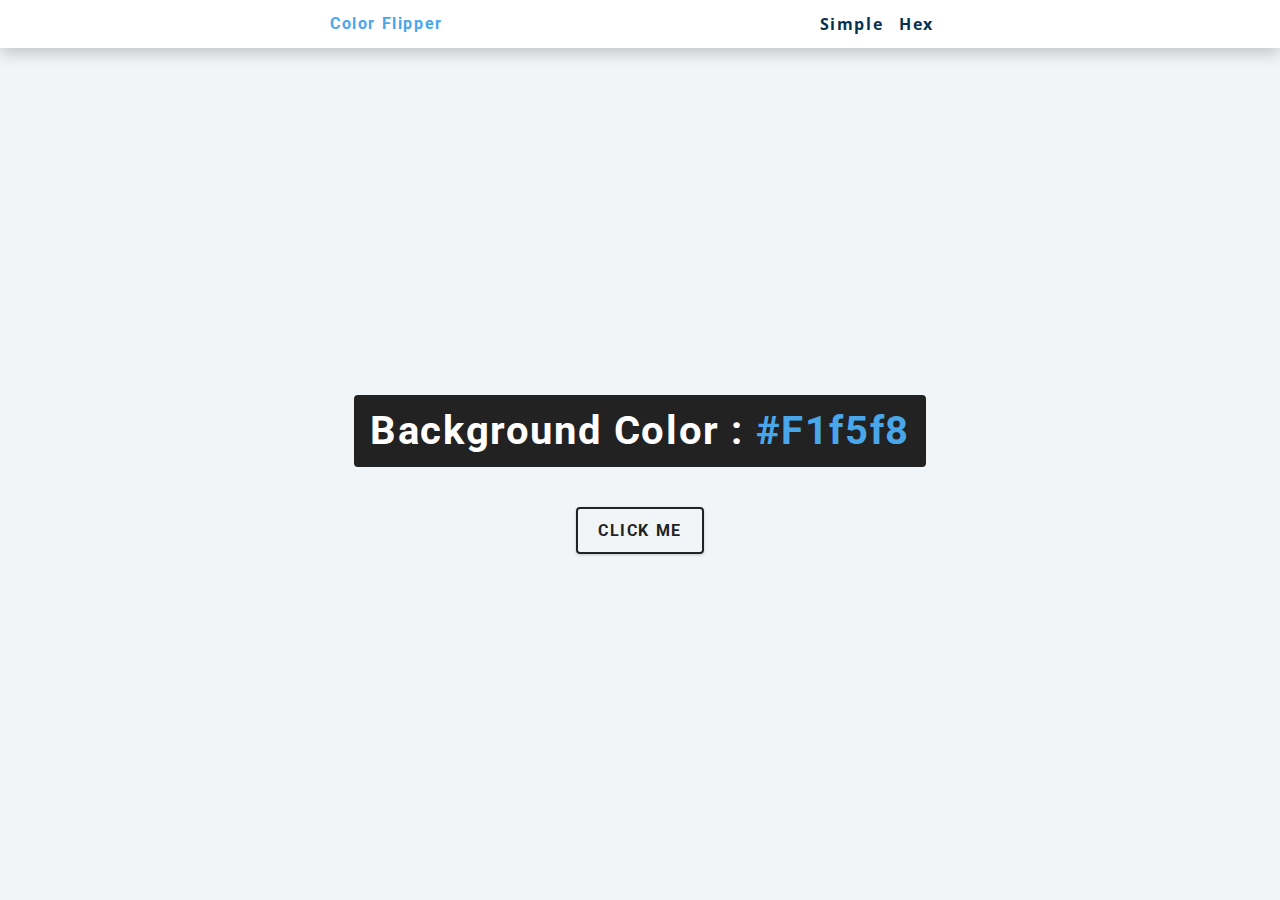
==== hex.html @ 03758789 "Projeto finalizado" ====
<!DOCTYPE html>
<html lang="pt-BR">

<head>
     <meta charset="UTF-8" />
     <meta name="viewport" content="width=device-width, initial-scale=1.0" />
     <title>Color Flipper || Hex</title>

     <!-- styles -->
     <link rel="stylesheet" href="styles.css" />
</head>

<body>
     <nav>
          <div class="nav-center">
               <h4>color flipper</h4>
               <ul class="nav-links">
                    <li><a href="index.html">simple</a></li>
                    <li><a href="hex.html">hex</a></li>
               </ul>
          </div>
     </nav>
     <main>
          <div class="container">
               <h2>background color : <span class="color">#f1f5f8</span></h2>
               <button class="btn btn-hero" id="btn">click me</button>
          </div>
     </main>
     <!-- javascript -->
     <script src="hex.js"></script>
</body>

</html>
---- styles.css ----
/*
=============== 
Fonts
===============
*/
@import url("https://fonts.googleapis.com/css?family=Open+Sans|Roboto:400,700&display=swap");

/*
=============== 
Variables
===============
*/

:root {
     /* dark shades of primary color*/
     --clr-primary-1: hsl(205, 86%, 17%);
     --clr-primary-2: hsl(205, 77%, 27%);
     --clr-primary-3: hsl(205, 72%, 37%);
     --clr-primary-4: hsl(205, 63%, 48%);
     /* primary/main color */
     --clr-primary-5: hsl(205, 78%, 60%);
     /* lighter shades of primary color */
     --clr-primary-6: hsl(205, 89%, 70%);
     --clr-primary-7: hsl(205, 90%, 76%);
     --clr-primary-8: hsl(205, 86%, 81%);
     --clr-primary-9: hsl(205, 90%, 88%);
     --clr-primary-10: hsl(205, 100%, 96%);
     /* darkest grey - used for headings */
     --clr-grey-1: hsl(209, 61%, 16%);
     --clr-grey-2: hsl(211, 39%, 23%);
     --clr-grey-3: hsl(209, 34%, 30%);
     --clr-grey-4: hsl(209, 28%, 39%);
     /* grey used for paragraphs */
     --clr-grey-5: hsl(210, 22%, 49%);
     --clr-grey-6: hsl(209, 23%, 60%);
     --clr-grey-7: hsl(211, 27%, 70%);
     --clr-grey-8: hsl(210, 31%, 80%);
     --clr-grey-9: hsl(212, 33%, 89%);
     --clr-grey-10: hsl(210, 36%, 96%);
     --clr-white: #fff;
     --clr-red-dark: hsl(360, 67%, 44%);
     --clr-red-light: hsl(360, 71%, 66%);
     --clr-green-dark: hsl(125, 67%, 44%);
     --clr-green-light: hsl(125, 71%, 66%);
     --clr-black: #222;
     --ff-primary: "Roboto", sans-serif;
     --ff-secondary: "Open Sans", sans-serif;
     --transition: all 0.3s linear;
     --spacing: 0.1rem;
     --radius: 0.25rem;
     --light-shadow: 0 5px 15px rgba(0, 0, 0, 0.1);
     --dark-shadow: 0 5px 15px rgba(0, 0, 0, 0.2);
     --max-width: 1170px;
     --fixed-width: 620px;
}

/*
=============== 
Global Styles
===============
*/

*,
::after,
::before {
     margin: 0;
     padding: 0;
     box-sizing: border-box;
}

body {
     font-family: var(--ff-secondary);
     background: var(--clr-grey-10);
     color: var(--clr-grey-1);
     line-height: 1.5;
     font-size: 0.875rem;
}

ul {
     list-style-type: none;
}

a {
     text-decoration: none;
}

h1,
h2,
h3,
h4 {
     letter-spacing: var(--spacing);
     text-transform: capitalize;
     line-height: 1.25;
     margin-bottom: 0.75rem;
     font-family: var(--ff-primary);
}

h1 {
     font-size: 3rem;
}

h2 {
     font-size: 2rem;
}

h3 {
     font-size: 1.25rem;
}

h4 {
     font-size: 0.875rem;
}

p {
     margin-bottom: 1.25rem;
     color: var(--clr-grey-5);
}

@media screen and (min-width: 800px) {
     h1 {
          font-size: 4rem;
     }

     h2 {
          font-size: 2.5rem;
     }

     h3 {
          font-size: 1.75rem;
     }

     h4 {
          font-size: 1rem;
     }

     body {
          font-size: 1rem;
     }

     h1,
     h2,
     h3,
     h4 {
          line-height: 1;
     }
}

/*  global classes */

/* section */
.section {
     padding: 5rem 0;
}

.section-center {
     width: 90vw;
     margin: 0 auto;
     max-width: 1170px;
}

@media screen and (min-width: 992px) {
     .section-center {
          width: 95vw;
     }
}

main {
     min-height: 100vh;
     display: grid;
     place-items: center;
}

/*
=============== 
Nav
===============
*/
nav {
     background: var(--clr-white);
     height: 3rem;
     display: grid;
     align-items: center;
     box-shadow: var(--dark-shadow);
}

.nav-center {
     width: 90vw;
     max-width: var(--fixed-width);
     margin: 0 auto;
     display: flex;
     align-items: center;
     justify-content: space-between;
}

.nav-center h4 {
     margin-bottom: 0;
     color: var(--clr-primary-5);
}

.nav-links {
     display: flex;
}

nav a {
     text-transform: capitalize;
     font-weight: 700;
     font-size: 1rem;
     color: var(--clr-primary-1);
     letter-spacing: var(--spacing);
     margin-right: 1rem;
}

nav a:hover {
     color: var(--clr-primary-5);
}

/*
=============== 
Container
===============
*/
main {
     min-height: calc(100vh - 3rem);
     display: grid;
     place-items: center;
}

.container {
     text-align: center;
}

.container h2 {
     background: var(--clr-black);
     color: var(--clr-white);
     padding: 1rem;
     border-radius: var(--radius);
     margin-bottom: 2.5rem;
}

.color {
     color: var(--clr-primary-5);
}

.btn-hero {
     font-family: var(--ff-primary);
     text-transform: uppercase;
     background: transparent;
     color: var(--clr-black);
     letter-spacing: var(--spacing);
     display: inline-block;
     font-weight: 700;
     transition: var(--transition);
     border: 2px solid var(--clr-black);
     cursor: pointer;
     box-shadow: 0 1px 3px rgba(0, 0, 0, 0.2);
     border-radius: var(--radius);
     font-size: 1rem;
     padding: 0.75rem 1.25rem;
}

.btn-hero:hover {
     color: var(--clr-white);
     background: var(--clr-black);
}
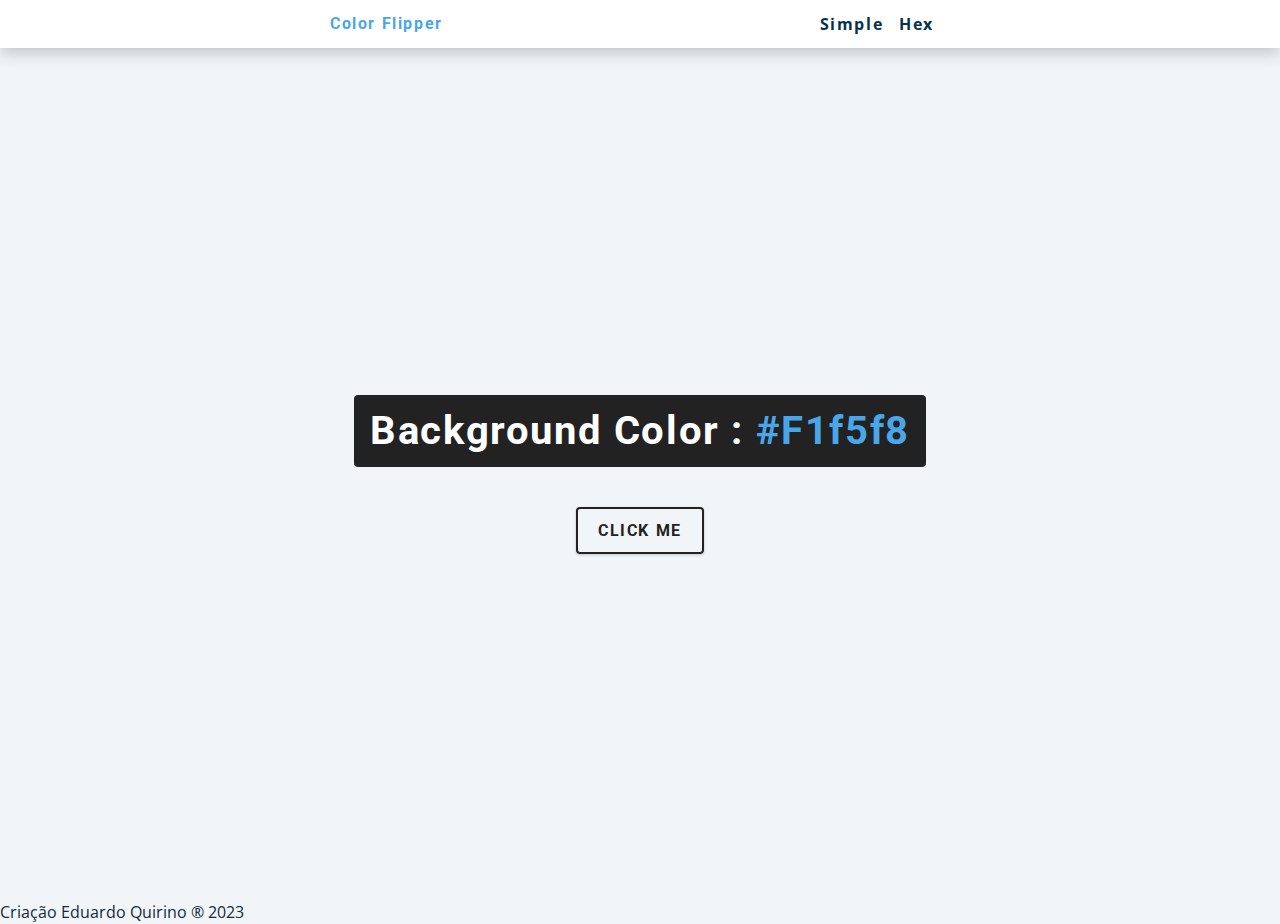
==== commit 608cd101: "foooter" ====
--- a/hex.html
+++ b/hex.html
@@ -1,33 +1,34 @@
 <!DOCTYPE html>
-<html lang="pt-BR">
+<html lang="en">
+  <head>
+    <meta charset="UTF-8" />
+    <meta name="viewport" content="width=device-width, initial-scale=1.0" />
+    <title>
+      Color Flipper || Simple
+    </title>
 
-<head>
-     <meta charset="UTF-8" />
-     <meta name="viewport" content="width=device-width, initial-scale=1.0" />
-     <title>Color Flipper || Hex</title>
+    <!-- styles -->
+    <link rel="stylesheet" href="styles.css" />
+  </head>
 
-     <!-- styles -->
-     <link rel="stylesheet" href="styles.css" />
-</head>
-
-<body>
-     <nav>
-          <div class="nav-center">
-               <h4>color flipper</h4>
-               <ul class="nav-links">
-                    <li><a href="index.html">simple</a></li>
-                    <li><a href="hex.html">hex</a></li>
-               </ul>
-          </div>
-     </nav>
-     <main>
-          <div class="container">
-               <h2>background color : <span class="color">#f1f5f8</span></h2>
-               <button class="btn btn-hero" id="btn">click me</button>
-          </div>
-     </main>
-     <!-- javascript -->
-     <script src="hex.js"></script>
-</body>
-
-</html>+  <body>
+    <nav>
+      <div class="nav-center">
+        <h4>color flipper</h4>
+        <ul class="nav-links">
+          <li><a href="index.html">simple</a></li>
+          <li><a href="hex.html">hex</a></li>
+        </ul>
+      </div>
+    </nav>
+    <main>
+      <div class="container">
+        <h2>background color : <span class="color">#f1f5f8</span></h2>
+        <button class="btn btn-hero" id="btn">click me</button>
+      </div>
+    </main>
+    <!-- javascript -->
+    <script src="hex.js"></script>
+    <footer> Criação Eduardo Quirino &reg; 2023</footer>
+  </body>
+</html>
--- a/styles.css
+++ b/styles.css
@@ -12,48 +12,47 @@
 */
 
 :root {
-     /* dark shades of primary color*/
-     --clr-primary-1: hsl(205, 86%, 17%);
-     --clr-primary-2: hsl(205, 77%, 27%);
-     --clr-primary-3: hsl(205, 72%, 37%);
-     --clr-primary-4: hsl(205, 63%, 48%);
-     /* primary/main color */
-     --clr-primary-5: hsl(205, 78%, 60%);
-     /* lighter shades of primary color */
-     --clr-primary-6: hsl(205, 89%, 70%);
-     --clr-primary-7: hsl(205, 90%, 76%);
-     --clr-primary-8: hsl(205, 86%, 81%);
-     --clr-primary-9: hsl(205, 90%, 88%);
-     --clr-primary-10: hsl(205, 100%, 96%);
-     /* darkest grey - used for headings */
-     --clr-grey-1: hsl(209, 61%, 16%);
-     --clr-grey-2: hsl(211, 39%, 23%);
-     --clr-grey-3: hsl(209, 34%, 30%);
-     --clr-grey-4: hsl(209, 28%, 39%);
-     /* grey used for paragraphs */
-     --clr-grey-5: hsl(210, 22%, 49%);
-     --clr-grey-6: hsl(209, 23%, 60%);
-     --clr-grey-7: hsl(211, 27%, 70%);
-     --clr-grey-8: hsl(210, 31%, 80%);
-     --clr-grey-9: hsl(212, 33%, 89%);
-     --clr-grey-10: hsl(210, 36%, 96%);
-     --clr-white: #fff;
-     --clr-red-dark: hsl(360, 67%, 44%);
-     --clr-red-light: hsl(360, 71%, 66%);
-     --clr-green-dark: hsl(125, 67%, 44%);
-     --clr-green-light: hsl(125, 71%, 66%);
-     --clr-black: #222;
-     --ff-primary: "Roboto", sans-serif;
-     --ff-secondary: "Open Sans", sans-serif;
-     --transition: all 0.3s linear;
-     --spacing: 0.1rem;
-     --radius: 0.25rem;
-     --light-shadow: 0 5px 15px rgba(0, 0, 0, 0.1);
-     --dark-shadow: 0 5px 15px rgba(0, 0, 0, 0.2);
-     --max-width: 1170px;
-     --fixed-width: 620px;
-}
-
+  /* dark shades of primary color*/
+  --clr-primary-1: hsl(205, 86%, 17%);
+  --clr-primary-2: hsl(205, 77%, 27%);
+  --clr-primary-3: hsl(205, 72%, 37%);
+  --clr-primary-4: hsl(205, 63%, 48%);
+  /* primary/main color */
+  --clr-primary-5: hsl(205, 78%, 60%);
+  /* lighter shades of primary color */
+  --clr-primary-6: hsl(205, 89%, 70%);
+  --clr-primary-7: hsl(205, 90%, 76%);
+  --clr-primary-8: hsl(205, 86%, 81%);
+  --clr-primary-9: hsl(205, 90%, 88%);
+  --clr-primary-10: hsl(205, 100%, 96%);
+  /* darkest grey - used for headings */
+  --clr-grey-1: hsl(209, 61%, 16%);
+  --clr-grey-2: hsl(211, 39%, 23%);
+  --clr-grey-3: hsl(209, 34%, 30%);
+  --clr-grey-4: hsl(209, 28%, 39%);
+  /* grey used for paragraphs */
+  --clr-grey-5: hsl(210, 22%, 49%);
+  --clr-grey-6: hsl(209, 23%, 60%);
+  --clr-grey-7: hsl(211, 27%, 70%);
+  --clr-grey-8: hsl(210, 31%, 80%);
+  --clr-grey-9: hsl(212, 33%, 89%);
+  --clr-grey-10: hsl(210, 36%, 96%);
+  --clr-white: #fff;
+  --clr-red-dark: hsl(360, 67%, 44%);
+  --clr-red-light: hsl(360, 71%, 66%);
+  --clr-green-dark: hsl(125, 67%, 44%);
+  --clr-green-light: hsl(125, 71%, 66%);
+  --clr-black: #222;
+  --ff-primary: "Roboto", sans-serif;
+  --ff-secondary: "Open Sans", sans-serif;
+  --transition: all 0.3s linear;
+  --spacing: 0.1rem;
+  --radius: 0.25rem;
+  --light-shadow: 0 5px 15px rgba(0, 0, 0, 0.1);
+  --dark-shadow: 0 5px 15px rgba(0, 0, 0, 0.2);
+  --max-width: 1170px;
+  --fixed-width: 620px;
+}
 /*
 =============== 
 Global Styles
@@ -63,111 +62,93 @@
 *,
 ::after,
 ::before {
-     margin: 0;
-     padding: 0;
-     box-sizing: border-box;
-}
-
+  margin: 0;
+  padding: 0;
+  box-sizing: border-box;
+}
 body {
-     font-family: var(--ff-secondary);
-     background: var(--clr-grey-10);
-     color: var(--clr-grey-1);
-     line-height: 1.5;
-     font-size: 0.875rem;
-}
-
+  font-family: var(--ff-secondary);
+  background: var(--clr-grey-10);
+  color: var(--clr-grey-1);
+  line-height: 1.5;
+  font-size: 0.875rem;
+}
 ul {
-     list-style-type: none;
-}
-
+  list-style-type: none;
+}
 a {
-     text-decoration: none;
-}
-
+  text-decoration: none;
+}
 h1,
 h2,
 h3,
 h4 {
-     letter-spacing: var(--spacing);
-     text-transform: capitalize;
-     line-height: 1.25;
-     margin-bottom: 0.75rem;
-     font-family: var(--ff-primary);
-}
-
+  letter-spacing: var(--spacing);
+  text-transform: capitalize;
+  line-height: 1.25;
+  margin-bottom: 0.75rem;
+  font-family: var(--ff-primary);
+}
 h1 {
-     font-size: 3rem;
-}
-
+  font-size: 3rem;
+}
 h2 {
-     font-size: 2rem;
-}
-
+  font-size: 2rem;
+}
 h3 {
-     font-size: 1.25rem;
-}
-
+  font-size: 1.25rem;
+}
 h4 {
-     font-size: 0.875rem;
-}
-
+  font-size: 0.875rem;
+}
 p {
-     margin-bottom: 1.25rem;
-     color: var(--clr-grey-5);
-}
-
+  margin-bottom: 1.25rem;
+  color: var(--clr-grey-5);
+}
 @media screen and (min-width: 800px) {
-     h1 {
-          font-size: 4rem;
-     }
-
-     h2 {
-          font-size: 2.5rem;
-     }
-
-     h3 {
-          font-size: 1.75rem;
-     }
-
-     h4 {
-          font-size: 1rem;
-     }
-
-     body {
-          font-size: 1rem;
-     }
-
-     h1,
-     h2,
-     h3,
-     h4 {
-          line-height: 1;
-     }
-}
-
+  h1 {
+    font-size: 4rem;
+  }
+  h2 {
+    font-size: 2.5rem;
+  }
+  h3 {
+    font-size: 1.75rem;
+  }
+  h4 {
+    font-size: 1rem;
+  }
+  body {
+    font-size: 1rem;
+  }
+  h1,
+  h2,
+  h3,
+  h4 {
+    line-height: 1;
+  }
+}
 /*  global classes */
 
 /* section */
 .section {
-     padding: 5rem 0;
+  padding: 5rem 0;
 }
 
 .section-center {
-     width: 90vw;
-     margin: 0 auto;
-     max-width: 1170px;
-}
-
+  width: 90vw;
+  margin: 0 auto;
+  max-width: 1170px;
+}
 @media screen and (min-width: 992px) {
-     .section-center {
-          width: 95vw;
-     }
-}
-
+  .section-center {
+    width: 95vw;
+  }
+}
 main {
-     min-height: 100vh;
-     display: grid;
-     place-items: center;
+  min-height: 100vh;
+  display: grid;
+  place-items: center;
 }
 
 /*
@@ -176,89 +157,78 @@
 ===============
 */
 nav {
-     background: var(--clr-white);
-     height: 3rem;
-     display: grid;
-     align-items: center;
-     box-shadow: var(--dark-shadow);
-}
-
+  background: var(--clr-white);
+  height: 3rem;
+  display: grid;
+  align-items: center;
+  box-shadow: var(--dark-shadow);
+}
 .nav-center {
-     width: 90vw;
-     max-width: var(--fixed-width);
-     margin: 0 auto;
-     display: flex;
-     align-items: center;
-     justify-content: space-between;
-}
-
+  width: 90vw;
+  max-width: var(--fixed-width);
+  margin: 0 auto;
+  display: flex;
+  align-items: center;
+  justify-content: space-between;
+}
 .nav-center h4 {
-     margin-bottom: 0;
-     color: var(--clr-primary-5);
-}
-
+  margin-bottom: 0;
+  color: var(--clr-primary-5);
+}
 .nav-links {
-     display: flex;
-}
-
+  display: flex;
+}
 nav a {
-     text-transform: capitalize;
-     font-weight: 700;
-     font-size: 1rem;
-     color: var(--clr-primary-1);
-     letter-spacing: var(--spacing);
-     margin-right: 1rem;
-}
-
+  text-transform: capitalize;
+  font-weight: 700;
+  font-size: 1rem;
+  color: var(--clr-primary-1);
+  letter-spacing: var(--spacing);
+  margin-right: 1rem;
+}
 nav a:hover {
-     color: var(--clr-primary-5);
-}
-
+  color: var(--clr-primary-5);
+}
 /*
 =============== 
 Container
 ===============
 */
 main {
-     min-height: calc(100vh - 3rem);
-     display: grid;
-     place-items: center;
-}
-
+  min-height: calc(100vh - 3rem);
+  display: grid;
+  place-items: center;
+}
 .container {
-     text-align: center;
-}
-
+  text-align: center;
+}
 .container h2 {
-     background: var(--clr-black);
-     color: var(--clr-white);
-     padding: 1rem;
-     border-radius: var(--radius);
-     margin-bottom: 2.5rem;
-}
-
+  background: var(--clr-black);
+  color: var(--clr-white);
+  padding: 1rem;
+  border-radius: var(--radius);
+  margin-bottom: 2.5rem;
+}
 .color {
-     color: var(--clr-primary-5);
-}
-
+  color: var(--clr-primary-5);
+}
 .btn-hero {
-     font-family: var(--ff-primary);
-     text-transform: uppercase;
-     background: transparent;
-     color: var(--clr-black);
-     letter-spacing: var(--spacing);
-     display: inline-block;
-     font-weight: 700;
-     transition: var(--transition);
-     border: 2px solid var(--clr-black);
-     cursor: pointer;
-     box-shadow: 0 1px 3px rgba(0, 0, 0, 0.2);
-     border-radius: var(--radius);
-     font-size: 1rem;
-     padding: 0.75rem 1.25rem;
-}
-
+  font-family: var(--ff-primary);
+  text-transform: uppercase;
+  background: transparent;
+  color: var(--clr-black);
+  letter-spacing: var(--spacing);
+  display: inline-block;
+  font-weight: 700;
+  transition: var(--transition);
+  border: 2px solid var(--clr-black);
+  cursor: pointer;
+  box-shadow: 0 1px 3px rgba(0, 0, 0, 0.2);
+  border-radius: var(--radius);
+  font-size: 1rem;
+  padding: 0.75rem 1.25rem;
+}
 .btn-hero:hover {
-     color: var(--clr-white);
-     background: var(--clr-black);
-}+  color: var(--clr-white);
+  background: var(--clr-black);
+}
